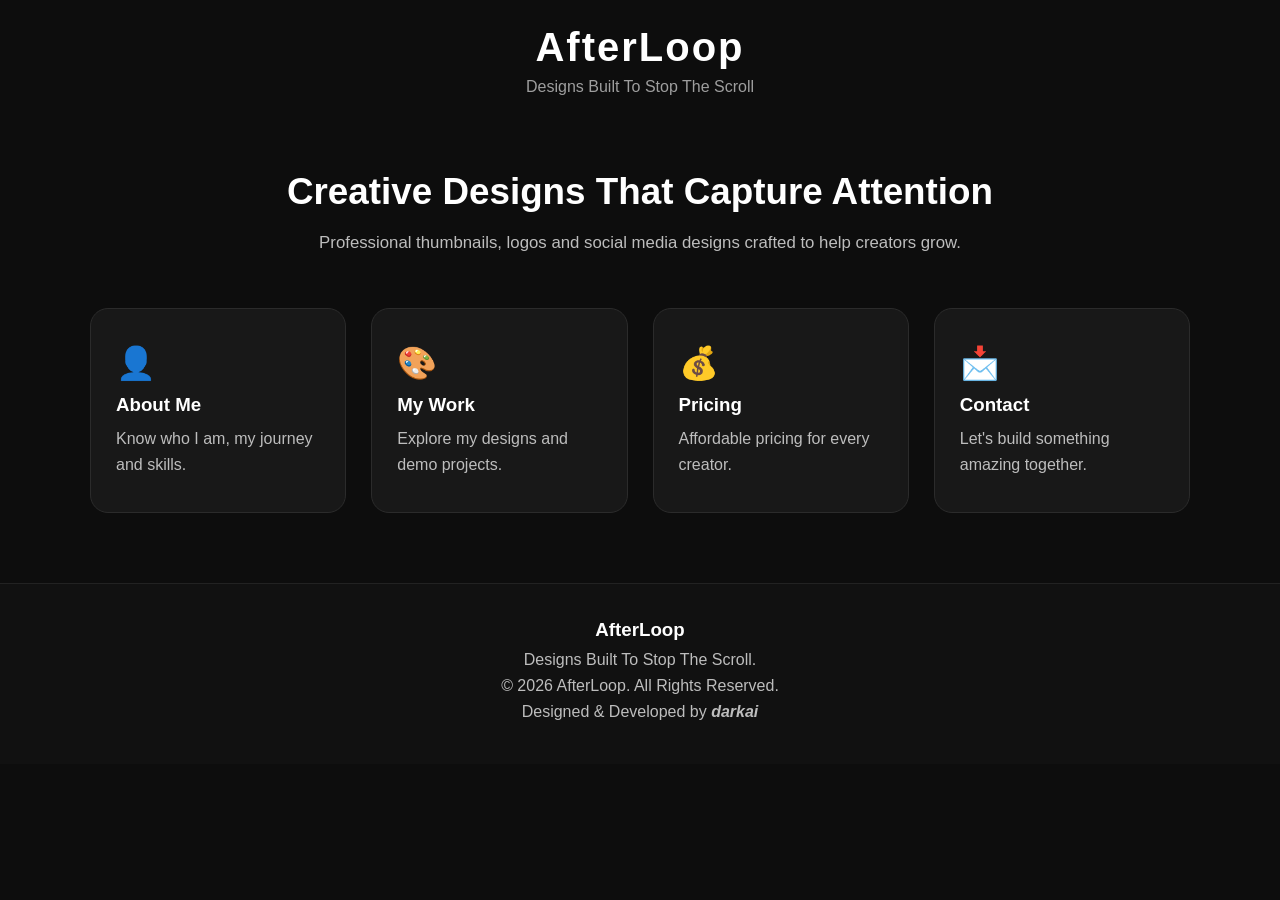
==== index.html @ b446ad90 "Add files via upload" ====
<!DOCTYPE html>
<html lang="en">

<head>

    <meta charset="UTF-8">

    <meta name="viewport" content="width=device-width, initial-scale=1.0">

    <title>AfterLoop</title>

   <link href="./style.css" rel="stylesheet">
    
</head>

<body>

<header>

    <div class="logo">

        <h1>AfterLoop</h1>

        <p>Designs Built To Stop The Scroll</p>

    </div>

</header>

<main>

    <section class="hero">

        <h2>Creative Designs That Capture Attention</h2>

        <p>

            Professional thumbnails, logos and social media designs
            crafted to help creators grow.

        </p>

    </section>

    <section class="cards">

        <a href="about.html" class="card">

            <h2>👤</h2>

            <h3>About Me</h3>

            <p>

                Know who I am, my journey and skills.

            </p>

        </a>

        <a href="about.html#demo" class="card">

            <h2>🎨</h2>

            <h3>My Work</h3>

            <p>

                Explore my designs and demo projects.

            </p>

        </a>

        <a href="pricing.html" class="card">

            <h2>💰</h2>

            <h3>Pricing</h3>

            <p>

                Affordable pricing for every creator.

            </p>

        </a>

        <a href="contact.html" class="card">

            <h2>📩</h2>

            <h3>Contact</h3>

            <p>

                Let's build something amazing together.

            </p>

        </a>

    </section>

</main>

<footer>

    <div class="footer-content">

        <h3>AfterLoop</h3>

        <p>

            Designs Built To Stop The Scroll.

        </p>

        <p>

            © <span id="year"></span> AfterLoop.

            All Rights Reserved.

        </p>

        <p>

            Designed & Developed by

            <strong><em>darkai</em></strong>

        </p>

    </div>

</footer>

<script src="script.js"></script>

</body>

</html>
---- style.css ----
/* ===========================
   GLOBAL
=========================== */

*{
    margin:0;
    padding:0;
    box-sizing:border-box;
    scroll-behavior:smooth;
}

body{

    background:#0d0d0d;
    color:white;
    font-family:Arial,Helvetica,sans-serif;

}

/* ===========================
   HEADER
=========================== */

header{

    width:100%;
    padding:25px 8%;
    text-align:center;

}

.logo h1{

    font-size:2.5rem;
    letter-spacing:2px;

}

.logo p{

    color:#9e9e9e;
    margin-top:8px;

}

/* ===========================
   HERO
=========================== */

.hero{

    width:90%;
    max-width:900px;

    margin:50px auto;

    text-align:center;

}

.hero h2{

    font-size:2.3rem;

    margin-bottom:15px;

}

.hero p{

    color:#bdbdbd;

    line-height:1.8;

    font-size:1.05rem;

}

/* ===========================
   CARDS
=========================== */

.cards{

    width:90%;

    max-width:1100px;

    margin:40px auto;

    display:grid;

    grid-template-columns:repeat(auto-fit,minmax(220px,1fr));

    gap:25px;

}

.card{

    text-decoration:none;

    color:white;

    background:#181818;

    border:1px solid #2b2b2b;

    border-radius:18px;

    padding:35px 25px;

    transition:.35s;

}

.card:hover{

    transform:translateY(-8px);

    border-color:#00d4ff;

    box-shadow:0 0 25px rgba(0,212,255,.35);

}

.card h2{

    font-size:2rem;

    margin-bottom:12px;

}

.card h3{

    margin-bottom:10px;

}

.card p{

    color:#bdbdbd;

    line-height:1.6;

}

/* ===========================
   FOOTER
=========================== */

footer{

    margin-top:70px;

    padding:35px;

    background:#111;

    border-top:1px solid #222;

    text-align:center;

}

.footer-content h3{

    margin-bottom:10px;

}

.footer-content p{

    margin:8px 0;

    color:#bdbdbd;

}

.author strong{

    color:#00d4ff;

}

/* ===========================
   RESPONSIVE
=========================== */

@media(max-width:768px){

.hero h2{

    font-size:1.8rem;

}

.logo h1{

    font-size:2rem;

}

}/* ===========================
   ABOUT PAGE
=========================== */

.about-page,
.journey,
.skills,
.experience,
#demo{

    width:90%;
    max-width:900px;

    margin:50px auto;

    padding:35px;

    background:#181818;

    border:1px solid #2b2b2b;

    border-radius:18px;

}


.about-page h2,
.journey h2,
.skills h2,
.experience h2,
#demo h2{

    font-size:2rem;

    margin-bottom:20px;

}


.about-page p,
.journey p,
.experience p,
#demo p{

    color:#bdbdbd;

    line-height:1.8;

    margin-bottom:15px;

}


.skills ul{

    list-style:none;

    display:flex;

    flex-wrap:wrap;

    gap:12px;

}


.skills li{

    background:#222;

    padding:12px 18px;

    border-radius:20px;

    border:1px solid #333;

}


.skills li:hover{

    border-color:#00d4ff;

    transform:translateY(-3px);

}


#demo{

    text-align:center;

}/* ===========================
   SERVICE CARDS
=========================== */


.service-cards{

display:grid;

grid-template-columns:repeat(auto-fit,minmax(250px,1fr));

gap:25px;

margin-top:40px;

}



.service-card{

background:#181818;

border:1px solid #2b2b2b;

border-radius:20px;

padding:35px;

text-decoration:none;

color:white;

transition:.3s;

}



.service-card:hover{

transform:translateY(-8px);

border-color:#00d4ff;

box-shadow:0 0 25px rgba(0,212,255,.25);

}



.service-card h3{

font-size:2.5rem;

margin-bottom:15px;

}



.service-card h2{

margin-bottom:15px;

}



.service-card p{

color:#bdbdbd;

line-height:1.6;

}
/* ===========================
   PRICING PAGE
=========================== */

.pricing-page{

    width:90%;
    max-width:1000px;

    margin:50px auto;

    text-align:center;

}


.pricing-page > h2{

    font-size:2.5rem;

    margin-bottom:15px;

}


.pricing-page > p{

    color:#bdbdbd;

    margin-bottom:40px;

}



/* Price Container */

.price-box{

    background:#181818;

    border:1px solid #2b2b2b;

    border-radius:20px;

    padding:30px;

    margin:30px 0;

    transition:.3s;

}


.price-box:hover{

    border-color:#00d4ff;

    box-shadow:0 0 25px rgba(0,212,255,0.2);

}



.price-box h3{

    font-size:1.5rem;

    margin-bottom:25px;

}



/* Individual Plans */

.plan{

    background:#111;

    border:1px solid #333;

    border-radius:15px;

    padding:20px;

    margin:15px 0;

    transition:.3s;

}


.plan h4{

    font-size:1.2rem;

    margin-bottom:10px;

}


.plan p{

    font-size:1.8rem;

    color:#00d4ff;

    font-weight:bold;

}



.plan:hover{

    transform:translateY(-5px);

    border-color:#00d4ff;

}



/* Featured Plan */

.featured{

    border-color:#00d4ff;

    box-shadow:0 0 20px rgba(0,212,255,.25);

}



/* Coming Soon */

.coming{

    color:#ffaa00;

    font-size:1.3rem;

    font-weight:bold;

}



/* Mobile */

@media(max-width:768px){

    .pricing-page > h2{

        font-size:2rem;

    }


    .price-box{

        padding:20px;

    }

}
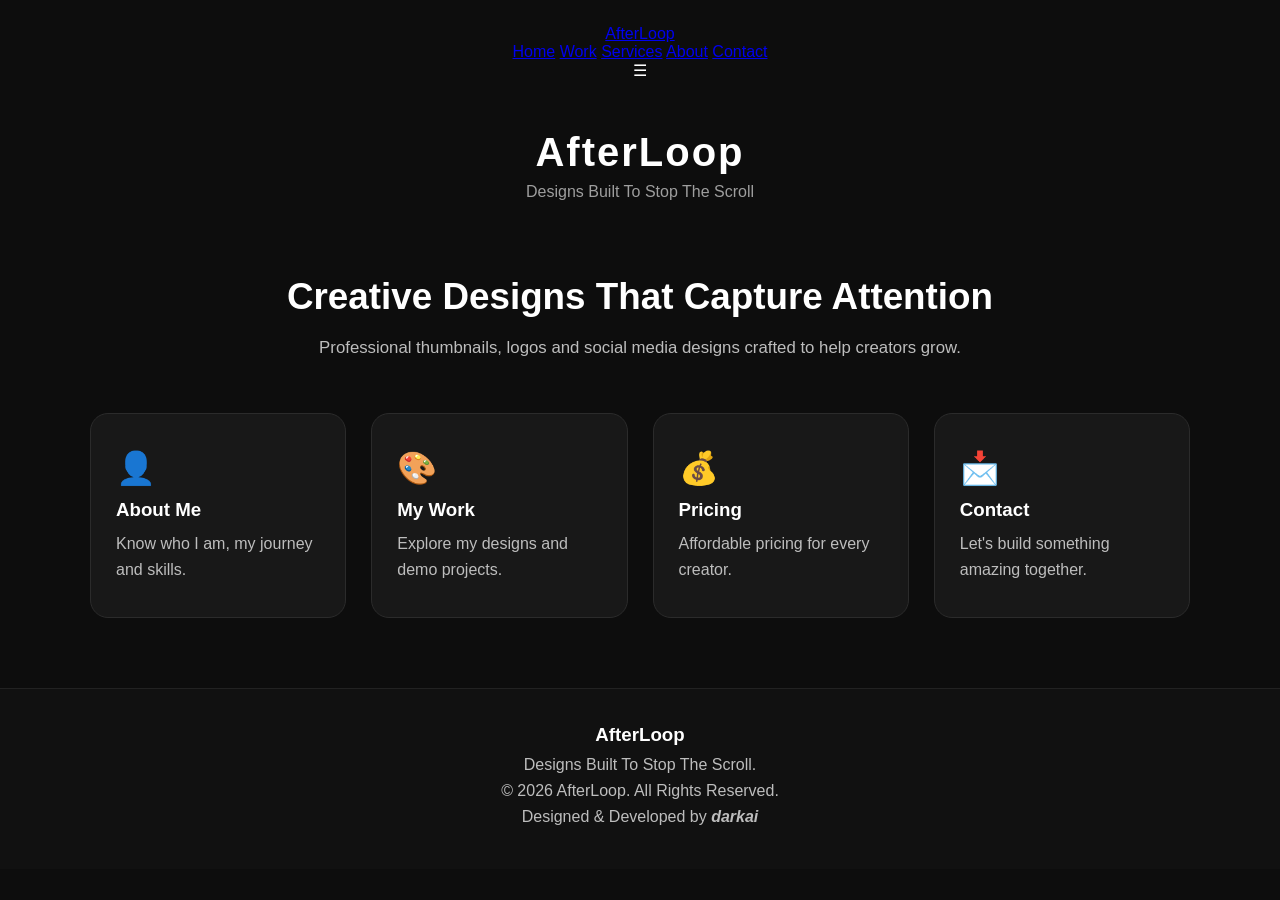
==== commit b25dabcd: "Update index.html" ====
--- a/index.html
+++ b/index.html
@@ -1,19 +1,90 @@
 <!DOCTYPE html>
 <html lang="en">
-
+  
 <head>
 
+<meta name="google-site-verification" content="6AM6QAU2azAyyJ6bfWjOPpWFKjeBkwKX6PPEKk3DAj8" />
     <meta charset="UTF-8">
 
     <meta name="viewport" content="width=device-width, initial-scale=1.0">
 
-    <title>AfterLoop</title>
-
-   <link href="./style.css" rel="stylesheet">
-    
+    <!-- Primary SEO -->
+
+    <title>AfterLoop | Professional Thumbnail & Logo Designer</title>
+
+    <meta name="description"
+          content="AfterLoop creates professional YouTube thumbnails, logos and social media graphics that are designed to stop the scroll and improve click-through rates.">
+
+    <meta name="author" content="darkai">
+
+    <meta name="robots" content="index, follow">
+
+    <meta name="theme-color" content="#0f0f0f">
+
+    <!-- Canonical URL -->
+
+    <link rel="canonical" href="https://ar3776194-commits.github.io/afterloop-portfolio/">
+
+    <!-- Favicon -->
+
+    <link rel="icon" href="favicon.png">
+
+    <!-- Open Graph -->
+
+    <meta property="og:type" content="website">
+
+    <meta property="og:title"
+          content="AfterLoop | Professional Thumbnail & Logo Designer">
+
+    <meta property="og:description"
+          content="Creative thumbnails, logos and social media graphics built to stop the scroll.">
+
+    <meta property="og:url"
+          content="https://ar3776194-commits.github.io/afterloop-portfolio/">
+
+    <meta property="og:site_name"
+          content="AfterLoop">
+
+    <meta property="og:image"
+          content="https://ar3776194-commits.github.io/afterloop-portfolio/preview.jpg">
+
+    <!-- Twitter -->
+
+    <meta name="twitter:card"
+          content="summary_large_image">
+
+    <meta name="twitter:title"
+          content="AfterLoop">
+
+    <meta name="twitter:description"
+          content="Designs Built To Stop The Scroll">
+
+    <meta name="twitter:image"
+          content="https://ar3776194-commits.github.io/afterloop-portfolio/preview.jpg">
+
+    <link rel="stylesheet" href="style.css">
+
 </head>
-
 <body>
+<header class="navbar">
+
+<div class="logo">
+<a href="index.html">AfterLoop</a>
+</div>
+
+<nav id="navMenu">
+<a href="index.html">Home</a>
+<a href="work.html">Work</a>
+<a href="index.html#pricing">Services</a>
+<a href="about.html">About</a>
+<a href="contact.html">Contact</a>
+</nav>
+
+<div class="menu-btn" onclick="toggleMenu()">
+☰
+</div>
+
+</header>
 
 <header>
 
@@ -58,7 +129,7 @@
 
         </a>
 
-        <a href="about.html#demo" class="card">
+        <a href="work.html" class="card">
 
             <h2>🎨</h2>
 
--- a/style.css
+++ b/style.css
@@ -537,4 +537,113 @@
 
     }
 
-}+}
+/* ===========================
+   CONTACT PAGE
+=========================== */
+
+.contact-page{
+
+    width:90%;
+
+    max-width:1000px;
+
+    margin:60px auto;
+
+    text-align:center;
+
+}
+
+.contact-page h2{
+
+    font-size:2.6rem;
+
+    margin-bottom:15px;
+
+}
+
+.contact-intro{
+
+    color:#bdbdbd;
+
+    font-size:1.1rem;
+
+    margin-bottom:45px;
+
+    line-height:1.7;
+
+}
+
+
+/* Contact Cards */
+
+.contact-grid{
+
+    display:grid;
+
+    grid-template-columns:repeat(auto-fit,minmax(280px,1fr));
+
+    gap:30px;
+
+}
+
+.contact-card{
+
+    background:#181818;
+
+    border:1px solid #333;
+
+    border-radius:18px;
+
+    padding:35px;
+
+    transition:.35s;
+
+}
+
+.contact-card:hover{
+
+    transform:translateY(-8px);
+
+    border-color:#00d4ff;
+
+    box-shadow:0 0 20px rgba(0,212,255,.20);
+
+}
+.launch-offer{
+    max-width:500px;
+    margin:25px auto 40px;
+    padding:16px 20px;
+    background:#181818;
+    border:1px solid #00d4ff;
+    border-radius:14px;
+    text-align:center;
+    color:#ffffff;
+    font-size:15px;
+    line-height:1.7;
+    box-shadow:0 0 15px rgba(0,212,255,.15);
+}
+
+.launch-offer strong{
+    color:#00d4ff;
+    font-size:18px;
+}
+
+.contact-card h3{
+
+    font-size:1.5rem;
+
+    margin-bottom:20px;
+
+}
+
+.contact-card p{
+
+    font-size:1.05rem;
+
+}
+
+.contact-card a{
+
+    color:#
+    
